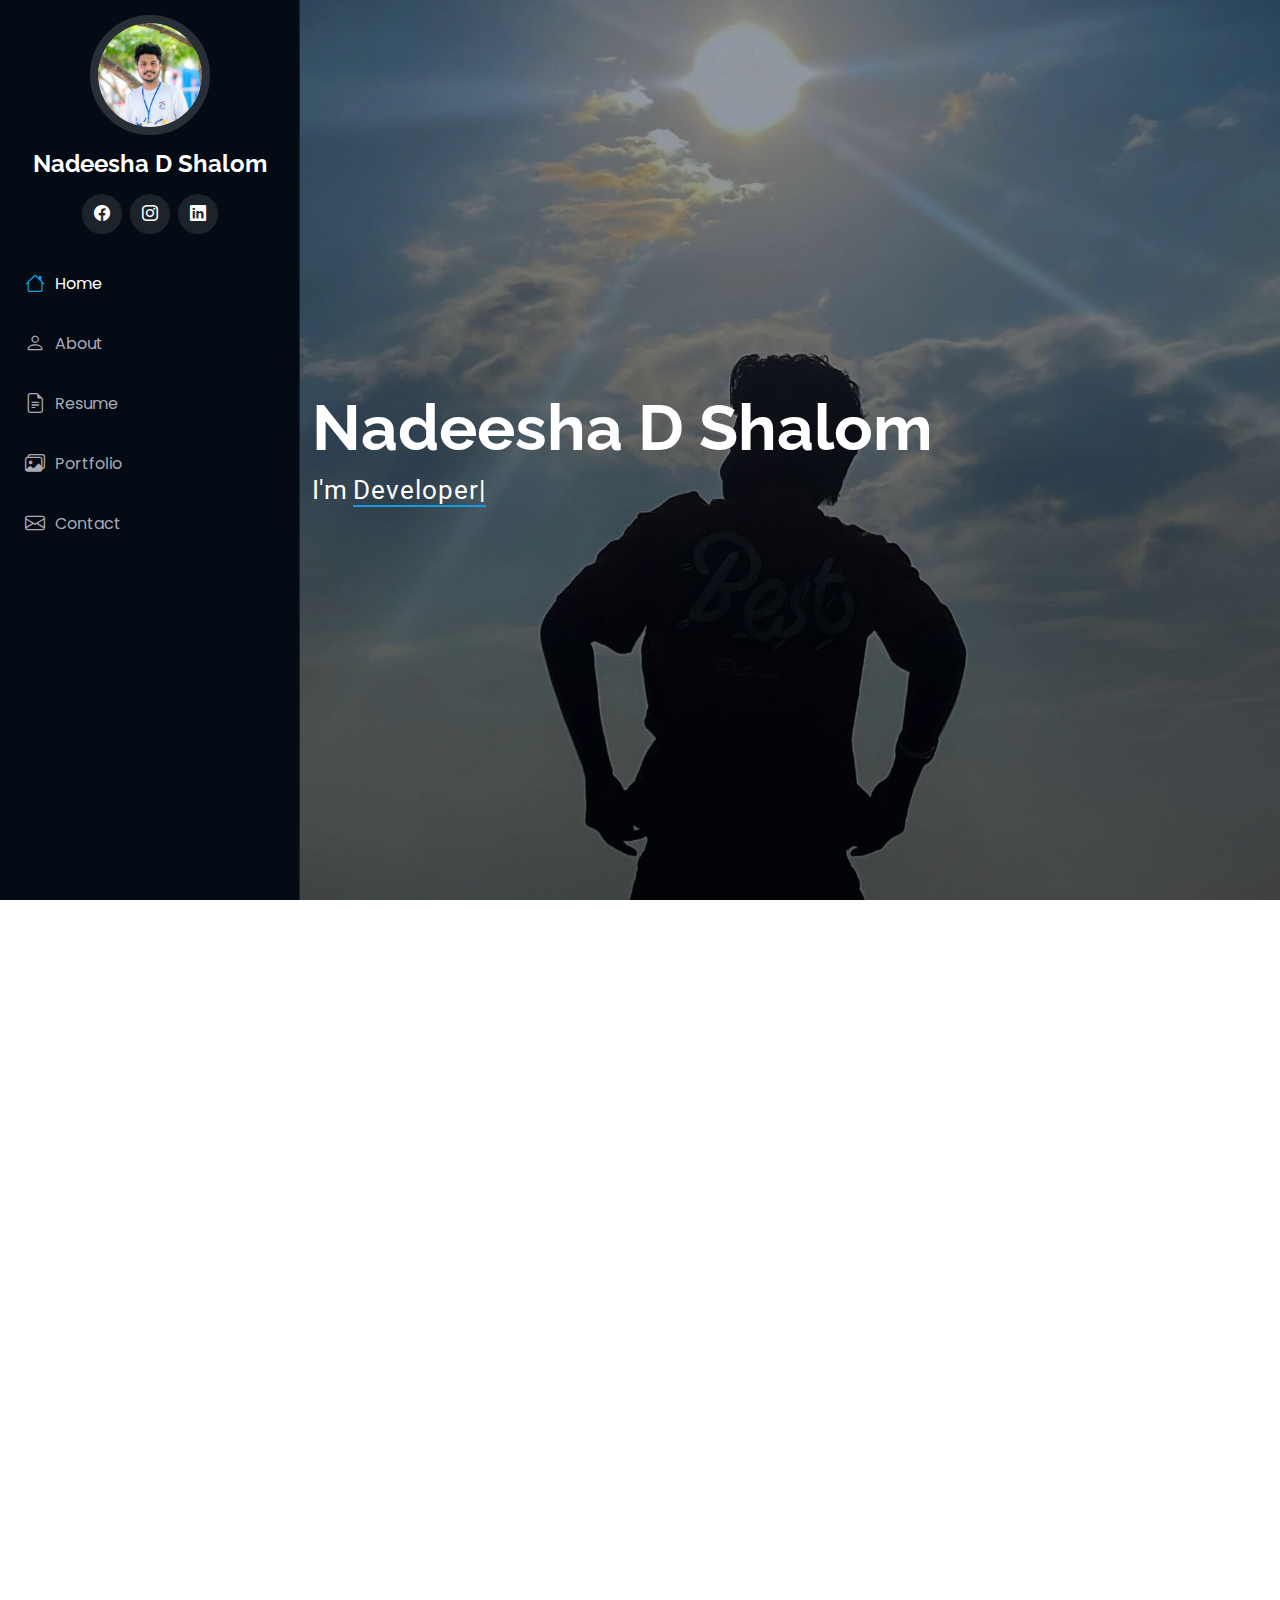
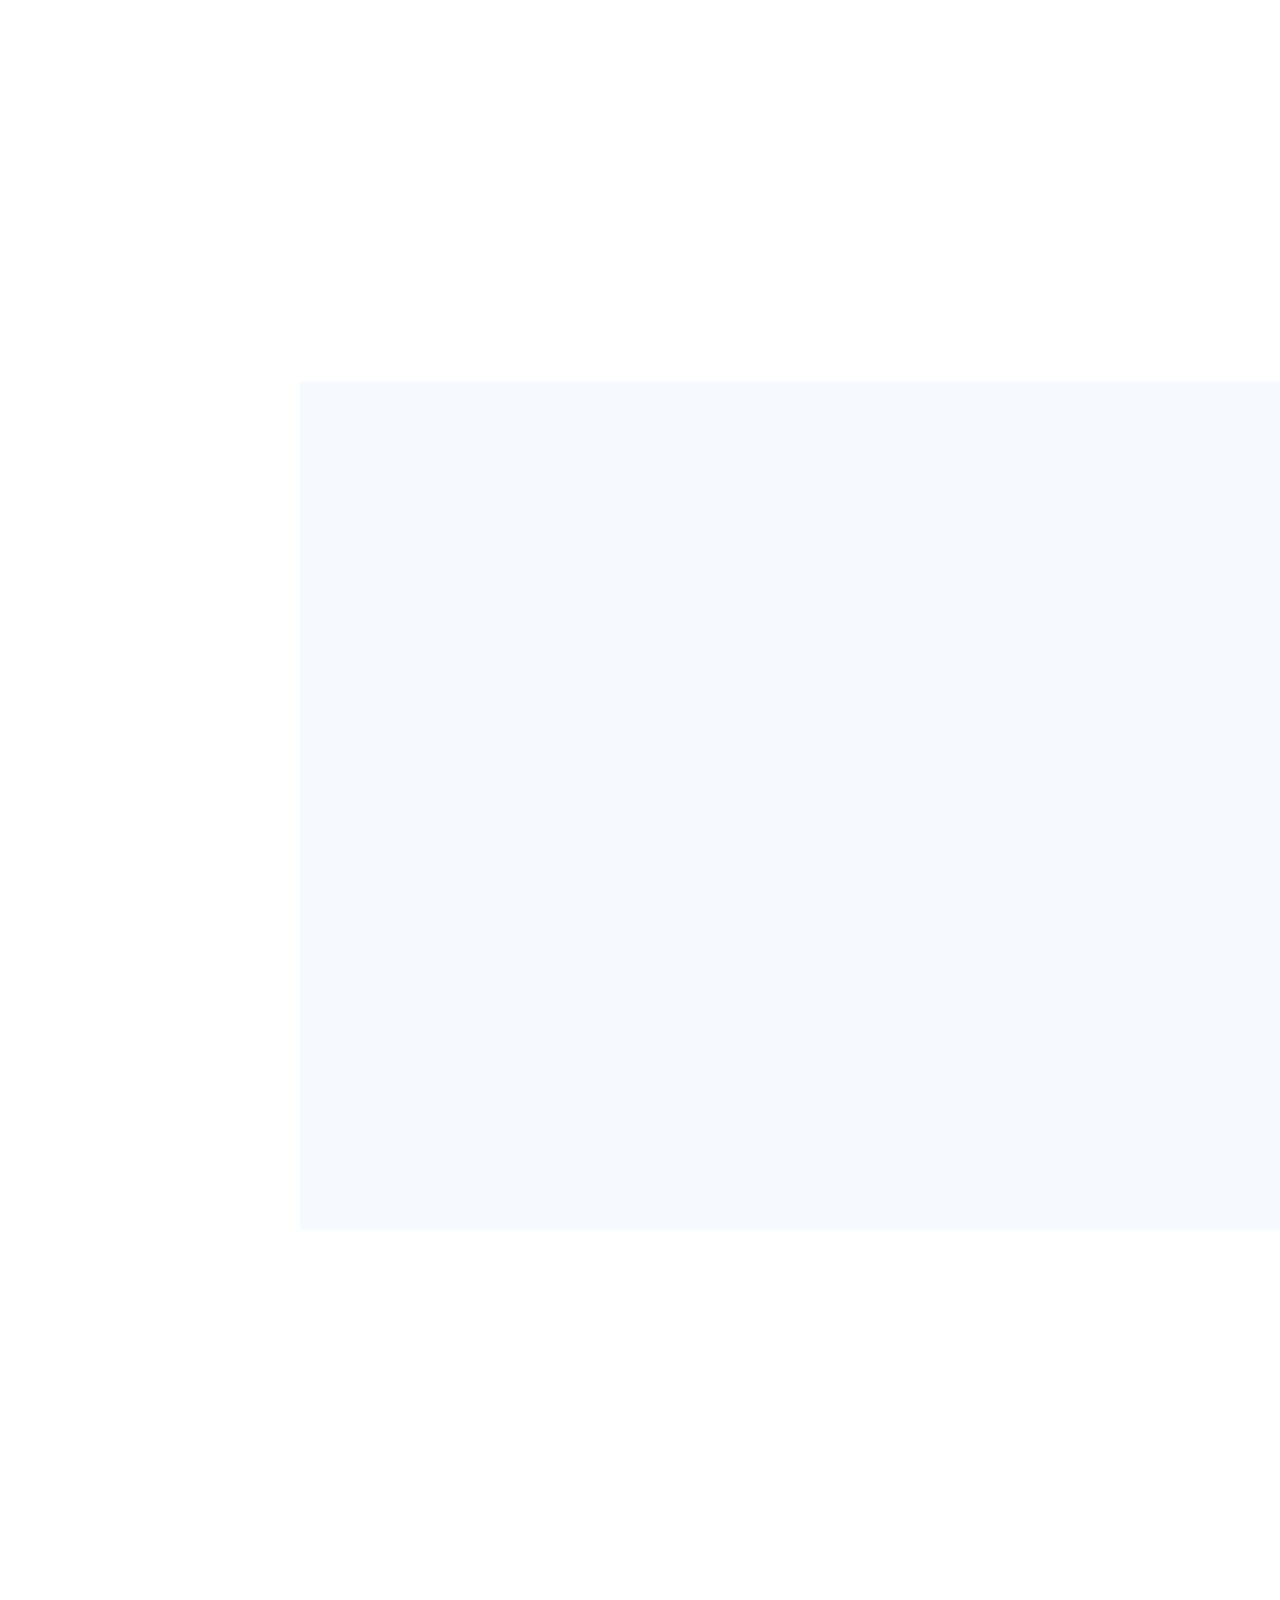
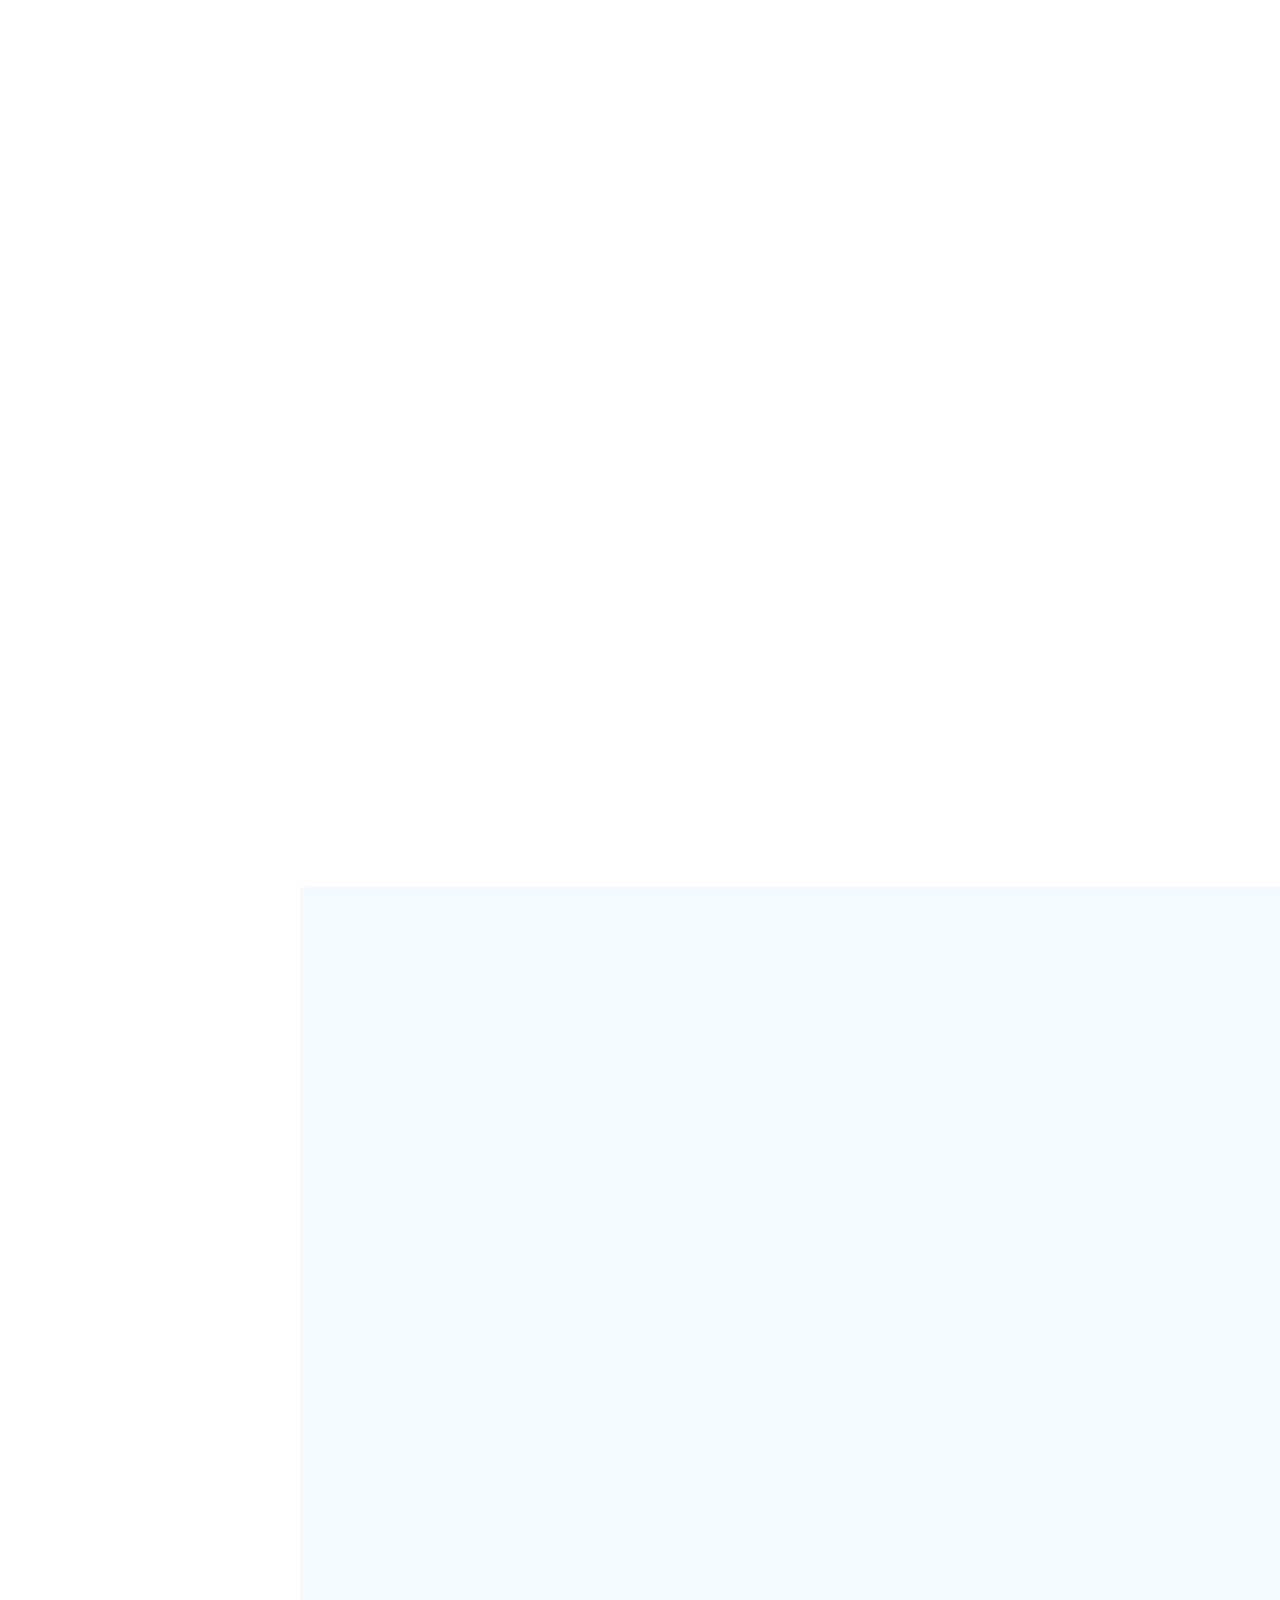
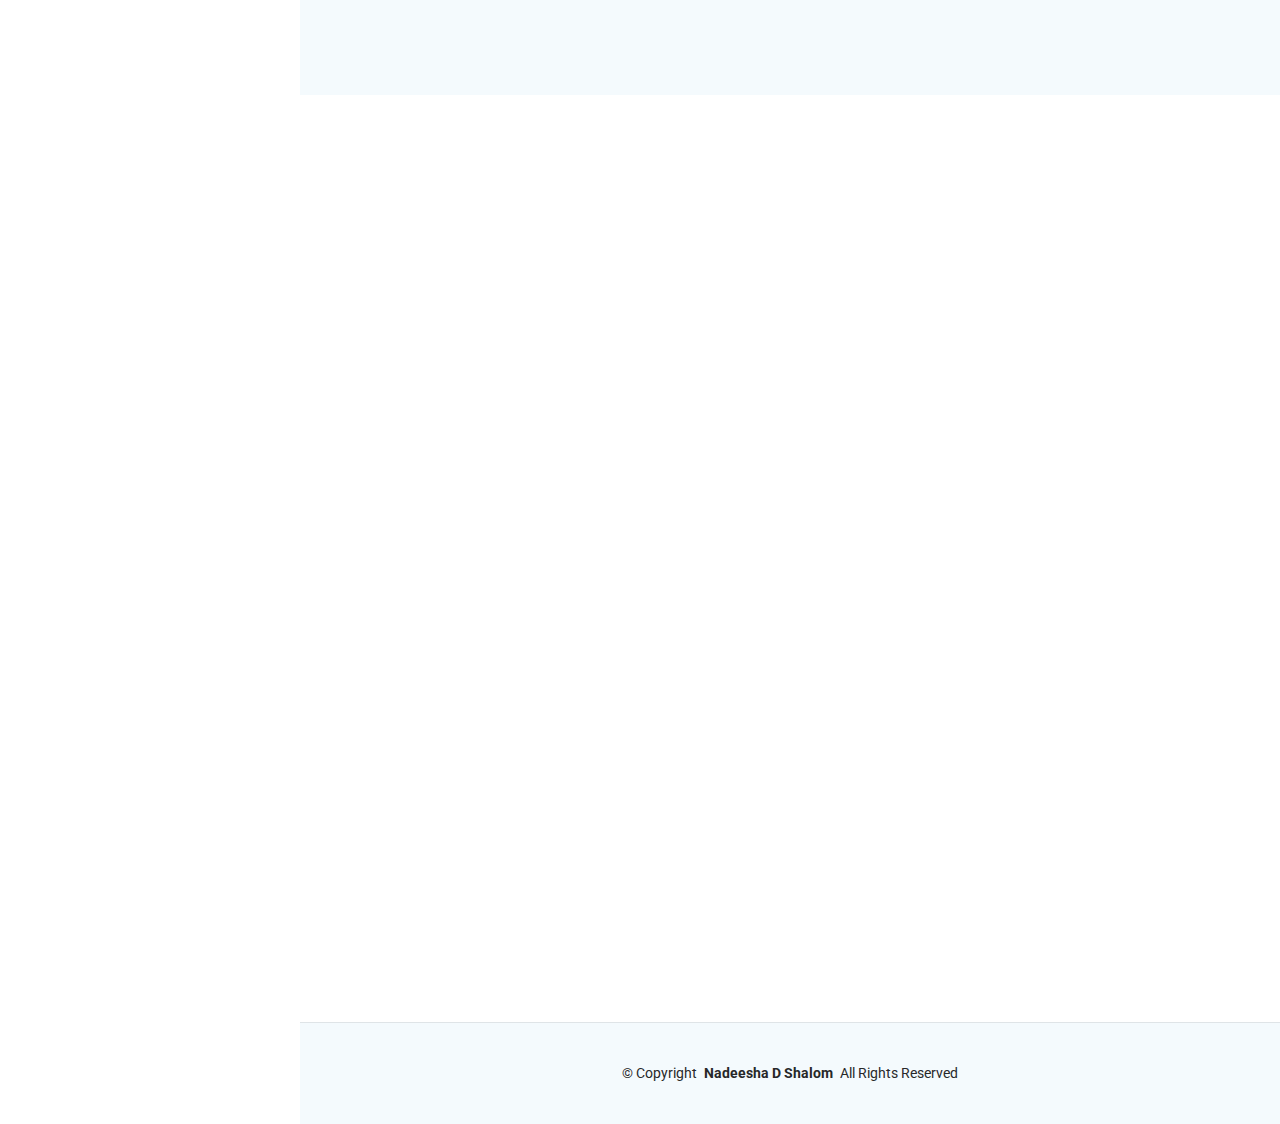
==== index.html @ 7b700e7a "index.html" ====
<!DOCTYPE html>
<html lang="en">

<head>
  <meta charset="utf-8">
  <meta content="width=device-width, initial-scale=1.0" name="viewport">
  <title>Nadeesha D Shalom | Profile</title>
  <meta content="" name="description">
  <meta content="" name="keywords">

  <!-- Favicons -->
  <link href="assets/img/n.png" rel="icon">
  <link href="assets/img/n.png" rel="apple-touch-icon">

  <!-- Fonts -->
  <link href="https://fonts.googleapis.com" rel="preconnect">
  <link href="https://fonts.gstatic.com" rel="preconnect" crossorigin>
  <link href="https://fonts.googleapis.com/css2?family=Roboto:ital,wght@0,100;0,300;0,400;0,500;0,700;0,900;1,100;1,300;1,400;1,500;1,700;1,900&family=Poppins:ital,wght@0,100;0,200;0,300;0,400;0,500;0,600;0,700;0,800;0,900;1,100;1,200;1,300;1,400;1,500;1,600;1,700;1,800;1,900&family=Raleway:ital,wght@0,100;0,200;0,300;0,400;0,500;0,600;0,700;0,800;0,900;1,100;1,200;1,300;1,400;1,500;1,600;1,700;1,800;1,900&display=swap" rel="stylesheet">

  <!-- Vendor CSS Files -->
  <link href="assets/vendor/bootstrap/css/bootstrap.min.css" rel="stylesheet">
  <link href="assets/vendor/bootstrap-icons/bootstrap-icons.css" rel="stylesheet">
  <link href="assets/vendor/aos/aos.css" rel="stylesheet">
  <link href="assets/vendor/glightbox/css/glightbox.min.css" rel="stylesheet">
  <link href="assets/vendor/swiper/swiper-bundle.min.css" rel="stylesheet">

  <!-- Main CSS File -->
  <link href="assets/css/main.css" rel="stylesheet">
</head>

<body class="index-page">

  <header id="header" class="header dark-background d-flex flex-column">
    <i class="header-toggle d-xl-none bi bi-list"></i>

    <div class="profile-img">
      <img src="assets/img/my-profile-img.jpeg" alt="" class="img-fluid rounded-circle">
    </div>

    <a href="index.html" class="logo d-flex align-items-center justify-content-center">
      <h1 class="sitename">Nadeesha D Shalom</h1>
    </a>

    <div class="social-links text-center">
      <a href="https://www.facebook.com/profile.php?id=100009164177872" class="facebook"><i class="bi bi-facebook"></i></a>
      <a href="https://www.instagram.com/nadeesha_d_shalom?igsh=N2dkOXVudXdxNTlj&utm_source=qr" class="instagram"><i class="bi bi-instagram"></i></a>
      <a href="https://www.linkedin.com/in/nadeesha-shalom-a5a2a4251/" class="linkedin"><i class="bi bi-linkedin"></i></a>
    </div>

    <nav id="navmenu" class="navmenu">
      <ul>
        <li><a href="#hero" class="active"><i class="bi bi-house navicon"></i>Home</a></li>
        <li><a href="#about"><i class="bi bi-person navicon"></i> About</a></li>
        <li><a href="#resume"><i class="bi bi-file-earmark-text navicon"></i> Resume</a></li>
        <li><a href="#portfolio"><i class="bi bi-images navicon"></i> Portfolio</a></li>
        <li><a href="#contact"><i class="bi bi-envelope navicon"></i> Contact</a></li>
      </ul>
    </nav>

  </header>

  <main class="main">

    <!-- Hero Section -->
    <section id="hero" class="hero section dark-background">
      <img src="assets/img/1111.jpeg" alt="" data-aos="fade-in" class="">
      <div class="container" data-aos="fade-up" data-aos-delay="100">
        <h2>Nadeesha D Shalom</h2>
        <p>I'm <span class="typed" data-typed-items="Developer, Freelancer, Photographer">Developer</span><span class="typed-cursor typed-cursor--blink" aria-hidden="true"></span><span class="typed-cursor typed-cursor--blink" aria-hidden="true"></span></p>
      </div>

    </section><!-- /Hero Section -->

    <!-- About Section -->
    <section id="about" class="about section">

      <!-- Section Title -->
      <div class="container section-title" data-aos="fade-up">
        <h2>About</h2>
        <p>Passionate about developing innovative software solutions and creating seamless user experiences. Focused on problem-solving, optimizing systems, and continuously learning to improve efficiency and functionality. Always eager to take on new challenges and explore cutting-edge technologies.</p>
      </div><!-- End Section Title -->

      <div class="container" data-aos="fade-up" data-aos-delay="100">

        <div class="row gy-4 justify-content-center">
          <div class="col-lg-4">
            <img src="assets/img/my-profile-img.jpeg" class="img-fluid" alt="">
          </div>
          <div class="col-lg-8 content">
            <h2>Undergraduate Student</h2>
            <p class="fst-italic py-3">
              A motivated undergraduate student with a keen interest in technology, problem-solving, and continuous learning. Passionate about exploring innovative solutions and enhancing skills through hands-on projects and research.
            </p>
            <div class="row">
              <div class="col-lg-6">
                <ul>
                  
                  <li><i class="bi bi-chevron-right"></i> <strong>Email:</strong> <span>nadeeshashalom1@gmail.com</span></li>
                  <li><i class="bi bi-chevron-right"></i> <strong>Phone:</strong> <span>+94 707 32 8800</span></li>
                  <li><i class="bi bi-chevron-right"></i> <strong>City:</strong> <span>Tissamaharama, LK</span></li>
                </ul>
              </div>
              <div class="col-lg-6">
                <ul>
                  <li><i class="bi bi-chevron-right"></i> <strong>Age:</strong> <span>23</span></li>
                  <li><i class="bi bi-chevron-right"></i> <strong>Degree:</strong> <span>Undergraduate</span></li>
                  <li><i class="bi bi-chevron-right"></i> <strong>Freelance:</strong> <span>Available</span></li>
                </ul>
              </div>
            </div>
            <p class="py-3">
              A dedicated undergraduate student with a strong passion for learning, problem-solving, and innovation. Always eager to explore new ideas, collaborate on projects, and enhance skills through hands-on experience. Motivated by challenges and committed to continuous growth in the ever-evolving tech landscape.
            </p>
          </div>
        </div>

      </div>

    </section><!-- /About Section -->

    <!-- Stats Section -->
    <section id="stats" class="stats section">

      <div class="container" data-aos="fade-up" data-aos-delay="100">

        <div class="row gy-4">

          <div class="col-lg-3 col-md-6">
            <div class="stats-item">
              <i class="bi bi-book"></i>
              <span data-purecounter-start="0" data-purecounter-end="28" data-purecounter-duration="2" class="purecounter"></span>
              <p><strong>Subjects</strong> <span>Number of Subjects Studied</span></p>
            </div>
          </div><!-- End Stats Item -->

          <div class="col-lg-3 col-md-6">
            <div class="stats-item">
              <i class="bi bi-journal-richtext"></i>
              <span data-purecounter-start="0" data-purecounter-end="4" data-purecounter-duration="4" class="purecounter"></span>
              <p><strong>Projects</strong> <span>University Projects</span></p>
            </div>
          </div><!-- End Stats Item -->

          <div class="col-lg-3 col-md-6">
            <div class="stats-item">
              <i class="bi bi-laptop"></i>
              <span data-purecounter-start="0" data-purecounter-end="2" data-purecounter-duration="2" class="purecounter"></span>
              <p><strong>Years Of Coding</strong> <span>Cording years</span></p>
            </div>
          </div><!-- End Stats Item -->

          <div class="col-lg-3 col-md-6">
            <div class="stats-item">
              <i class="bi bi-people"></i>
              <span data-purecounter-start="0" data-purecounter-end="24" data-purecounter-duration="1" class="purecounter"></span>
              <p><strong>Hard Workers</strong> <span>Worked with Team members</span></p>
            </div>
          </div><!-- End Stats Item -->

        </div>

      </div>

    </section><!-- /Stats Section -->

    <!-- Skills Section -->
    <section id="skills" class="skills section light-background">

      <div class="container section-title" data-aos="fade-up">
        <h2>Skills</h2>
        <p>A motivated and passionate learner with a strong foundation in software development, problem-solving, and system architecture. Proficient in multiple programming languages, frameworks, and tools, with hands-on experience in backend and frontend development, database management, and API design. Continuously exploring new technologies to enhance efficiency and security in modern applications.</p>
    </div><!-- End Section Title -->
    
    <div class="container" data-aos="fade-up" data-aos-delay="100">
        <div class="row skills-content skills-animation">
            
            <div class="col-lg-6">
                <h4>Programming Languages</h4>
                <div class="progress">
                    <span class="skill"><span>Java</span> <i class="val">95%</i></span>
                    <div class="progress-bar-wrap">
                        <div class="progress-bar" role="progressbar" aria-valuenow="95" aria-valuemin="0" aria-valuemax="100"></div>
                    </div>
                </div><!-- End Skills Item -->
    
                <div class="progress">
                    <span class="skill"><span>Python</span> <i class="val">85%</i></span>
                    <div class="progress-bar-wrap">
                        <div class="progress-bar" role="progressbar" aria-valuenow="85" aria-valuemin="0" aria-valuemax="100"></div>
                    </div>
                </div><!-- End Skills Item -->
    
                <div class="progress">
                    <span class="skill"><span>C / C++</span> <i class="val">80%</i></span>
                    <div class="progress-bar-wrap">
                        <div class="progress-bar" role="progressbar" aria-valuenow="80" aria-valuemin="0" aria-valuemax="100"></div>
                    </div>
                </div><!-- End Skills Item -->
    
                <div class="progress">
                    <span class="skill"><span>SQL</span> <i class="val">90%</i></span>
                    <div class="progress-bar-wrap">
                        <div class="progress-bar" role="progressbar" aria-valuenow="90" aria-valuemin="0" aria-valuemax="100"></div>
                    </div>
                </div><!-- End Skills Item -->

                <h4>Security & API Development</h4>
                <div class="progress">
                    <span class="skill"><span>Microservices Architecture</span> <i class="val">80%</i></span>
                    <div class="progress-bar-wrap">
                        <div class="progress-bar" role="progressbar" aria-valuenow="80" aria-valuemin="0" aria-valuemax="100"></div>
                    </div>
                </div><!-- End Skills Item -->
    
                <div class="progress">
                    <span class="skill"><span>RESTful Services</span> <i class="val">85%</i></span>
                    <div class="progress-bar-wrap">
                        <div class="progress-bar" role="progressbar" aria-valuenow="85" aria-valuemin="0" aria-valuemax="100"></div>
                    </div>
                </div><!-- End Skills Item -->
    
                <div class="progress">
                    <span class="skill"><span>Security (OAuth2, JWT, Keycloak)</span> <i class="val">80%</i></span>
                    <div class="progress-bar-wrap">
                        <div class="progress-bar" role="progressbar" aria-valuenow="80" aria-valuemin="0" aria-valuemax="100"></div>
                    </div>
                </div><!-- End Skills Item -->

    
                
    
            </div>
    
            <div class="col-lg-6">
                <h4>Databases & Cloud</h4>
                <div class="progress">
                    <span class="skill"><span>MySQL</span> <i class="val">90%</i></span>
                    <div class="progress-bar-wrap">
                        <div class="progress-bar" role="progressbar" aria-valuenow="90" aria-valuemin="0" aria-valuemax="100"></div>
                    </div>
                </div><!-- End Skills Item -->
    
                <div class="progress">
                    <span class="skill"><span>PostgreSQL</span> <i class="val">85%</i></span>
                    <div class="progress-bar-wrap">
                        <div class="progress-bar" role="progressbar" aria-valuenow="85" aria-valuemin="0" aria-valuemax="100"></div>
                    </div>
                </div><!-- End Skills Item -->
    
                <div class="progress">
                    <span class="skill"><span>MongoDB</span> <i class="val">80%</i></span>
                    <div class="progress-bar-wrap">
                        <div class="progress-bar" role="progressbar" aria-valuenow="80" aria-valuemin="0" aria-valuemax="100"></div>
                    </div>
                </div><!-- End Skills Item -->
    
                <div class="progress">
                    <span class="skill"><span>AWS / Firebase</span> <i class="val">75%</i></span>
                    <div class="progress-bar-wrap">
                        <div class="progress-bar" role="progressbar" aria-valuenow="75" aria-valuemin="0" aria-valuemax="100"></div>
                    </div>
                </div><!-- End Skills Item -->
                <h4>Frameworks & Tools</h4>
                <div class="progress">
                    <span class="skill"><span>Spring Boot</span> <i class="val">85%</i></span>
                    <div class="progress-bar-wrap">
                        <div class="progress-bar" role="progressbar" aria-valuenow="85" aria-valuemin="0" aria-valuemax="100"></div>
                    </div>
                </div><!-- End Skills Item -->
    
                <div class="progress">
                    <span class="skill"><span>Flutter</span> <i class="val">80%</i></span>
                    <div class="progress-bar-wrap">
                        <div class="progress-bar" role="progressbar" aria-valuenow="80" aria-valuemin="0" aria-valuemax="100"></div>
                    </div>
                </div><!-- End Skills Item -->
    
                
    
            </div>
        </div>
    </div><!-- End Skills Section -->
    

          </div>

        </div>

      </div>

    </section><!-- /Skills Section -->

    <!-- Resume Section -->
    <section id="resume" class="resume section">

      <!-- Section Title -->
      <div class="container section-title" data-aos="fade-up">
        <h2>Resume</h2>
        <p>I am a highly motivated and dedicated individual with a strong foundation in software development. I have the ability to adapt to dynamic environments, meet deadlines, and solve complex problems efficiently. I am eager to take on challenges in a progressive organization where I can apply my skills to contribute to its success while continuously growing and improving as a professional. </p>
      </div><!-- End Section Title -->

      <div class="container">

        <div class="row">

          <div class="col-lg-6" data-aos="fade-up" data-aos-delay="100">
            <h3 class="resume-title">Sumary</h3>

            <div class="resume-item pb-0">
              <h4>Nadeesha <b>Shalom</b></h4>
              <p><em>Passionate Software Engineering student with a strong foundation in software development, problem-solving, and system design. Experienced in building mobile and web applications, with a keen interest in emerging technologies and innovation. Actively engaged in university projects, demonstrating teamwork, leadership, and analytical skills. Eager to learn, adapt, and contribute to impactful software solutions.</em></p>
              <ul>
                <li>884/1B,Debarawewa,Tissamaharama,LK</li>
                <li>(+94) 707 32 8800</li>
                <li>nadeeshashalom1@gmail.com</li>
              </ul>
            </div><!-- Edn Resume Item -->

            <h3 class="resume-title">Education</h3>
            <div class="resume-item">
              <h4>BSc(Hons) Information Technology Specializing in Software Engineering</h4>
              <h5>2024 - Present</h5>
              <p><em>Sri Lanka Institute of Information Technology,   Malabe,LK</em></p>
              <p>Pursuing a Bachelor's degree in Information Technology with a specialization in Software Engineering. Gaining in-depth knowledge of software development, system design, and emerging technologies. Actively involved in projects that enhance problem-solving, teamwork, and analytical skills, preparing for a future in innovative software solutions.</p>
            </div><!-- SLIIT detail -->

            <div class="resume-item">
              <h4>Higher Diploma in Software Engineering</h4>
              <h5>2019 - 2021</h5>
              <p><em>Pioneer Institute of Business And Technology, Colombo, LK</em></p>
              <p>Completed Higher Diploma in Computing &  Software Development in PIBT Sri Lanka.</p>
            </div><!-- Edn Resume Item -->

          </div>
          
          <div class="col-lg-6" data-aos="fade-up" data-aos-delay="200">

            <!--
            <h3 class="resume-title">Professional Experience</h3>
            <div class="resume-item">
              <h4>post</h4>
              <h5>duration</h5>
              <p><em>location </em></p>
              <ul>
                <li>1111</li>
                <li>111</li>
                <li>11</li>
                <li>11/li>
              </ul>
            </div>  ! -- Edn Resume Item -->

            
            <div class="resume-item">
              <h3 class="resume-title">Licenses & certifications</h3>
              <h4>EnglishScore</h4>
              <h5> Jan 2019 - April 2019</h5>
              <p><em>British Council Teaching Centre Matara</em></p>
              <p>I studied at the British Council and obtained and developed listening, reading, participation, speaking, and writing skills.</p>
            </div>

            <div class="resume-item">
              <h4>The Complete Python Bootcamp From Zero to Hero in Python</h4>
              <h5>2024 - 2025</h5>
              <ul>
                <li>Successfully completed an in-depth Python programming course covering fundamental to advanced concepts.
                </li>
                <li>Gained hands-on experience in Python programming, data structures, object-oriented programming, and real-world applications.</li>
              </ul>
            </div><!-- Edn Resume Item -->
          </div>

        </div>

      </div>

    </section><!-- /Resume Section -->


    <!-- Portfolio Section -->
    <section id="portfolio" class="portfolio section light-background">

      <!-- Section Title -->
      <div class="container section-title" data-aos="fade-up">
        <h2>Portfolio</h2>
        <p>A collection of projects showcasing my skills in software development, mobile and web applications, and innovative solutions. Each project highlights my problem-solving abilities, creativity, and technical expertise.
        </p>
      </div><!-- End Section Title -->

      <div class="container">

        <div class="isotope-layout" data-default-filter="*" data-layout="masonry" data-sort="original-order">

          <ul class="portfolio-filters isotope-filters" data-aos="fade-up" data-aos-delay="100">
            <li data-filter="*" class="filter-active">All</li>
          </ul>
          <div class="row gy-4 isotope-container" data-aos="fade-up" data-aos-delay="200">

            <div class="col-lg-4 col-md-6 portfolio-item isotope-item filter-books">
              <div class="portfolio-content h-100">
                <img src="assets/img/portfolio/1.jpg" class="img-fluid" alt="">
                <div class="portfolio-info">
                  <h4>IoT Project</h4>
                  <p>Mobile Application for Watering System Project</p>
                  <a href="assets/img/portfolio/1.jpg" title="IoT Project" data-gallery="portfolio-gallery-book" class="glightbox preview-link"><i class="bi bi-zoom-in"></i></a>
                  <a href="portfolio-details.html" title="More Details" class="details-link"><i class="bi bi-link-45deg"></i></a>
                </div>
              </div>
            </div>

            <div class="col-lg-4 col-md-6 portfolio-item isotope-item filter-books">
              <div class="portfolio-content h-100">
                <img src="assets/img/portfolio/2.jpg" class="img-fluid" alt="">
                <div class="portfolio-info">
                  <h4>IoT Project</h4>
                  <p>Simple Mobile application with IoT</p>
                  <a href="assets/img/portfolio/2.jpg" title="IoT Project" data-gallery="portfolio-gallery-book" class="glightbox preview-link"><i class="bi bi-zoom-in"></i></a>
                  <a href="portfolio-details2.html" title="More Details" class="details-link"><i class="bi bi-link-45deg"></i></a>
                </div>
              </div>
            </div>

            <div class="col-lg-4 col-md-6 portfolio-item isotope-item filter-books">
              <div class="portfolio-content h-100">
                <img src="assets/img/portfolio/3.jpg" class="img-fluid" alt="">
                <div class="portfolio-info">
                  <h4>IoT Project</h4>
                  <p>Watering System Project</p>
                  <a href="assets/img/portfolio/3.jpg" title="IoT Project" data-gallery="portfolio-gallery-book" class="glightbox preview-link"><i class="bi bi-zoom-in"></i></a>
                  <a href="portfolio-details.html" title="More Details" class="details-link"><i class="bi bi-link-45deg"></i></a>
                </div>
              </div>
            </div>

            <div class="col-lg-4 col-md-6 portfolio-item isotope-item filter-books">
              <div class="portfolio-content h-100">
                <img src="assets/img/portfolio/4.jpg" class="img-fluid" alt="">
                <div class="portfolio-info">
                  <h4>Auto Rover</h4>
                  <p>Auto Rover</p>
                  <a href="assets/img/portfolio/4.jpg" title="Auto Rover" data-gallery="portfolio-gallery-book" class="glightbox preview-link"><i class="bi bi-zoom-in"></i></a>
                  <a href="portfolio-details3.html" title="More Details" class="details-link"><i class="bi bi-link-45deg"></i></a>
                </div>
              </div>
            </div>
          </div>

        </div>

      </div>

    </section>

    <!-- Contact Section -->
    <section id="contact" class="contact section">

      <!-- Section Title -->
      <div class="container section-title" data-aos="fade-up">
        <h2>Contact</h2>
        <p>Feel free to reach out for any inquiries, collaborations, or opportunities. Whether it's a project idea, a professional discussion, or just a friendly chat, I'm always open to connecting. Let’s create something amazing together!</p>
      </div><!-- End Section Title -->

      <div class="container" data-aos="fade-up" data-aos-delay="100">

        <div class="row gy-4">

          <div class="col-lg-5">

            <div class="info-wrap">
              <div class="info-item d-flex" data-aos="fade-up" data-aos-delay="200">
                <i class="bi bi-geo-alt flex-shrink-0"></i>
                <div>
                  <h3>Address</h3>
                  <p>884/1B, Debarawewa, Tissamaharama, LK</p>
                </div>
              </div><!-- End Info Item -->

              <div class="info-item d-flex" data-aos="fade-up" data-aos-delay="300">
                <i class="bi bi-telephone flex-shrink-0"></i>
                <div>
                  <h3>Call Us</h3>
                  <p>+94 707 32 8800</p>
                </div>
              </div><!-- End Info Item -->

              <div class="info-item d-flex" data-aos="fade-up" data-aos-delay="400">
                <i class="bi bi-envelope flex-shrink-0"></i>
                <div>
                  <h3>Email Us</h3>
                  <p>nadeeshashalom1@gmail.com</p>
                </div>
              </div><!-- End Info Item -->

              <iframe src="https://www.google.com/maps/embed?pb=!1m18!1m12!1m3!1d31722.67349073256!2d81.2765271389601!3d6.277748179276395!2m3!1f0!2f0!3f0!3m2!1i1024!2i768!4f13.1!3m3!1m2!1s0x3ae47c3b67fd79d9%3A0xb14ecf53b8a401de!2sDebarawewa!5e0!3m2!1sen!2slk!4v1710956632154!5m2!1sen!2slk"  frameborder="0" style="border:0; width: 100%; height: 270px;" allowfullscreen="" loading="lazy" referrerpolicy="no-referrer-when-downgrade"></iframe>

            </div>
          </div>

          </div><!-- End Contact Form -->

        </div>

      </div>

    </section><!-- /Contact Section -->

  </main>

  <footer id="footer" class="footer position-relative light-background">

    <div class="container">
      <div class="copyright text-center ">
        <p>© <span>Copyright</span> <strong class="px-1 sitename">Nadeesha D Shalom</strong> <span>All Rights Reserved</span></p>
      </div>
    </div>

  </footer>

  <!-- Scroll Top -->
  <a href="#" id="scroll-top" class="scroll-top d-flex align-items-center justify-content-center"><i class="bi bi-arrow-up-short"></i></a>

  <!-- Preloader -->
  <div id="preloader"></div>

  <!-- Vendor JS Files -->
  <script src="assets/vendor/bootstrap/js/bootstrap.bundle.min.js"></script>
  <script src="assets/vendor/php-email-form/validate.js"></script>
  <script src="assets/vendor/aos/aos.js"></script>
  <script src="assets/vendor/typed.js/typed.umd.js"></script>
  <script src="assets/vendor/purecounter/purecounter_vanilla.js"></script>
  <script src="assets/vendor/waypoints/noframework.waypoints.js"></script>
  <script src="assets/vendor/glightbox/js/glightbox.min.js"></script>
  <script src="assets/vendor/imagesloaded/imagesloaded.pkgd.min.js"></script>
  <script src="assets/vendor/isotope-layout/isotope.pkgd.min.js"></script>
  <script src="assets/vendor/swiper/swiper-bundle.min.js"></script>

  <!-- Main JS File -->
  <script src="assets/js/main.js"></script>

</body>

</html>
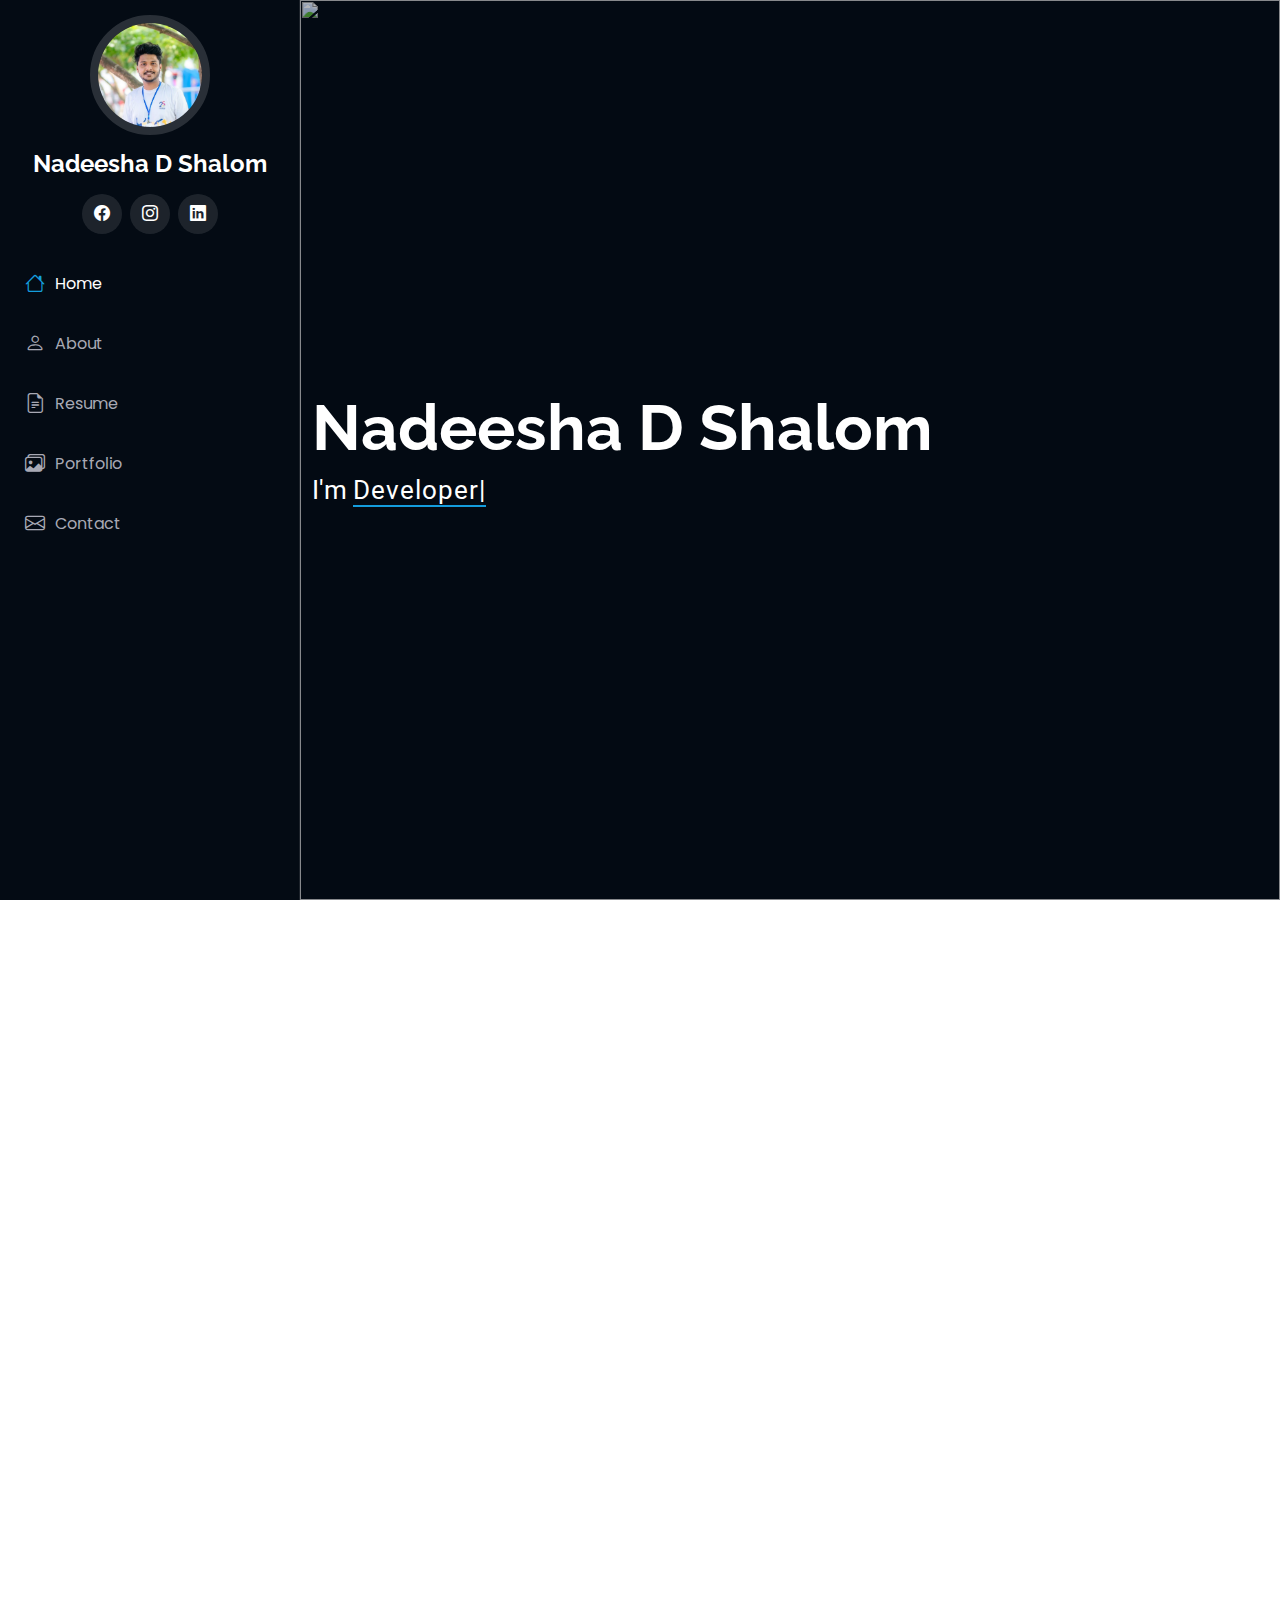
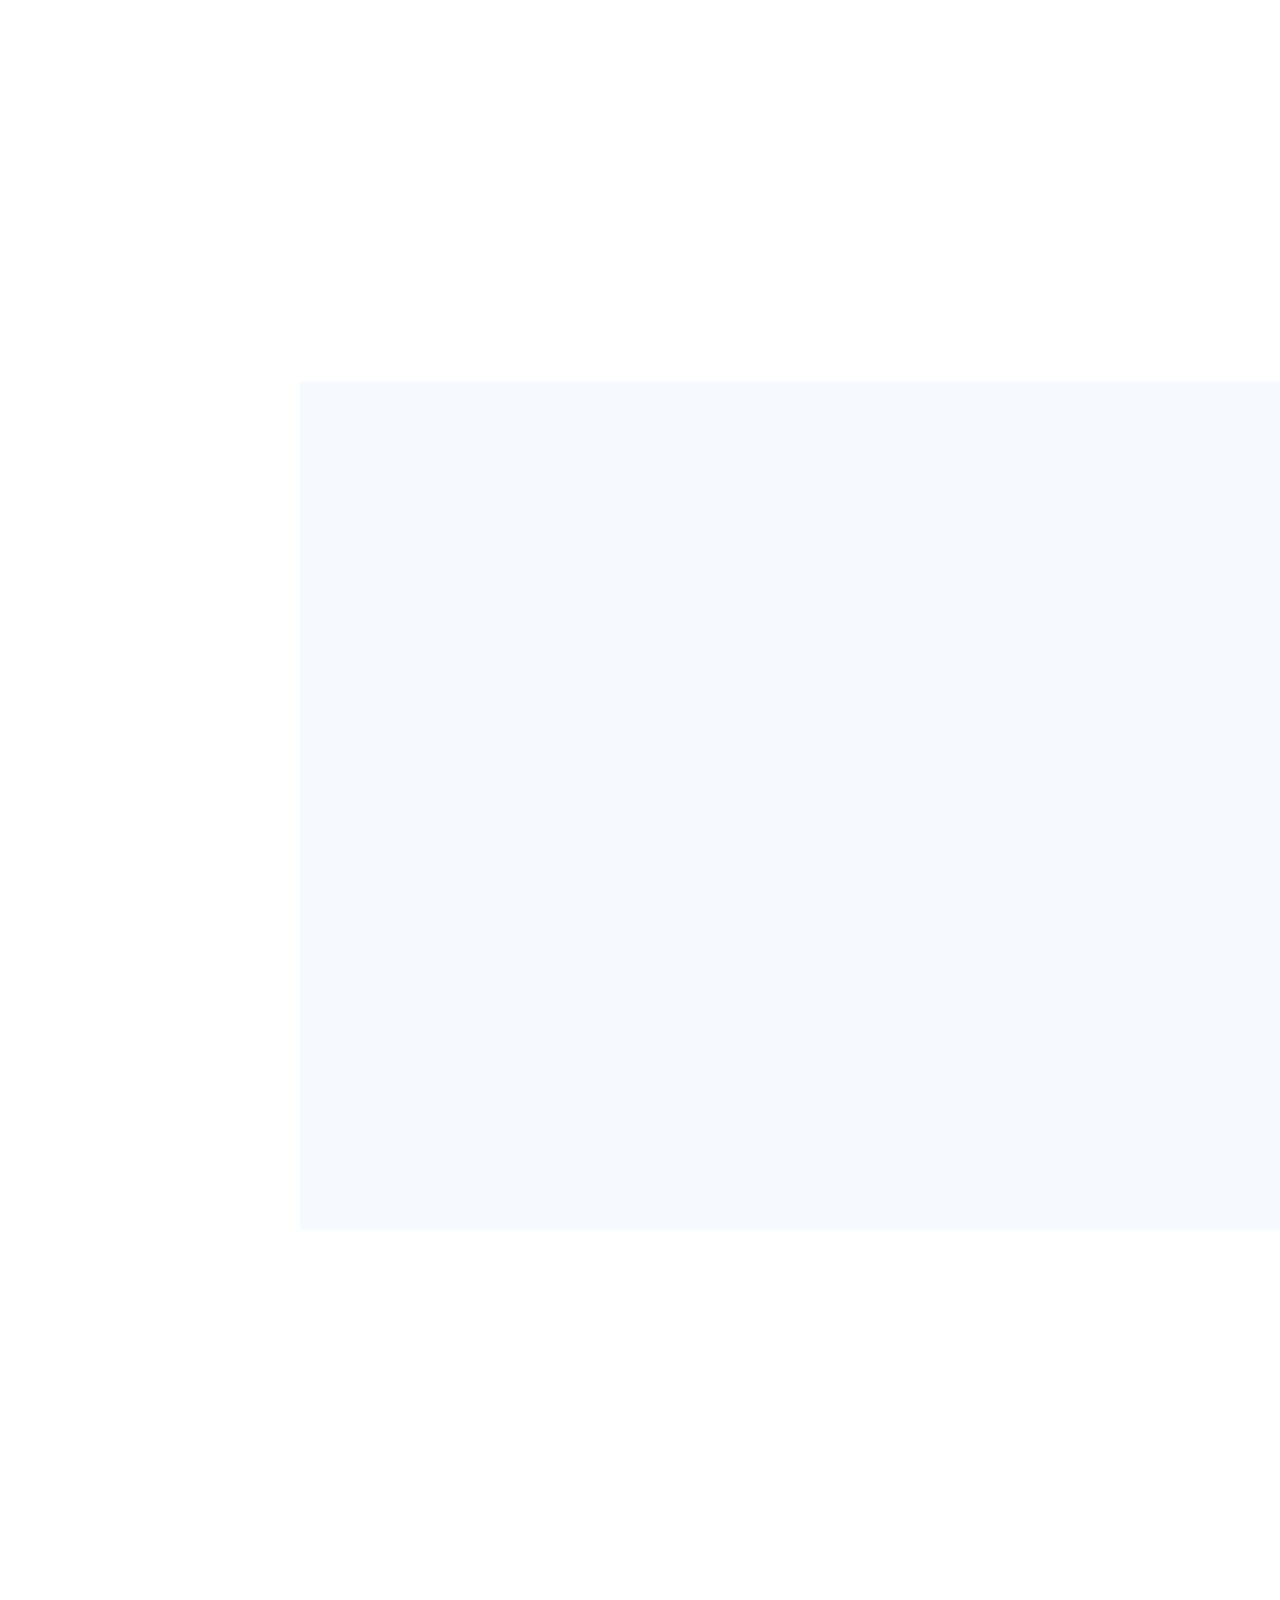
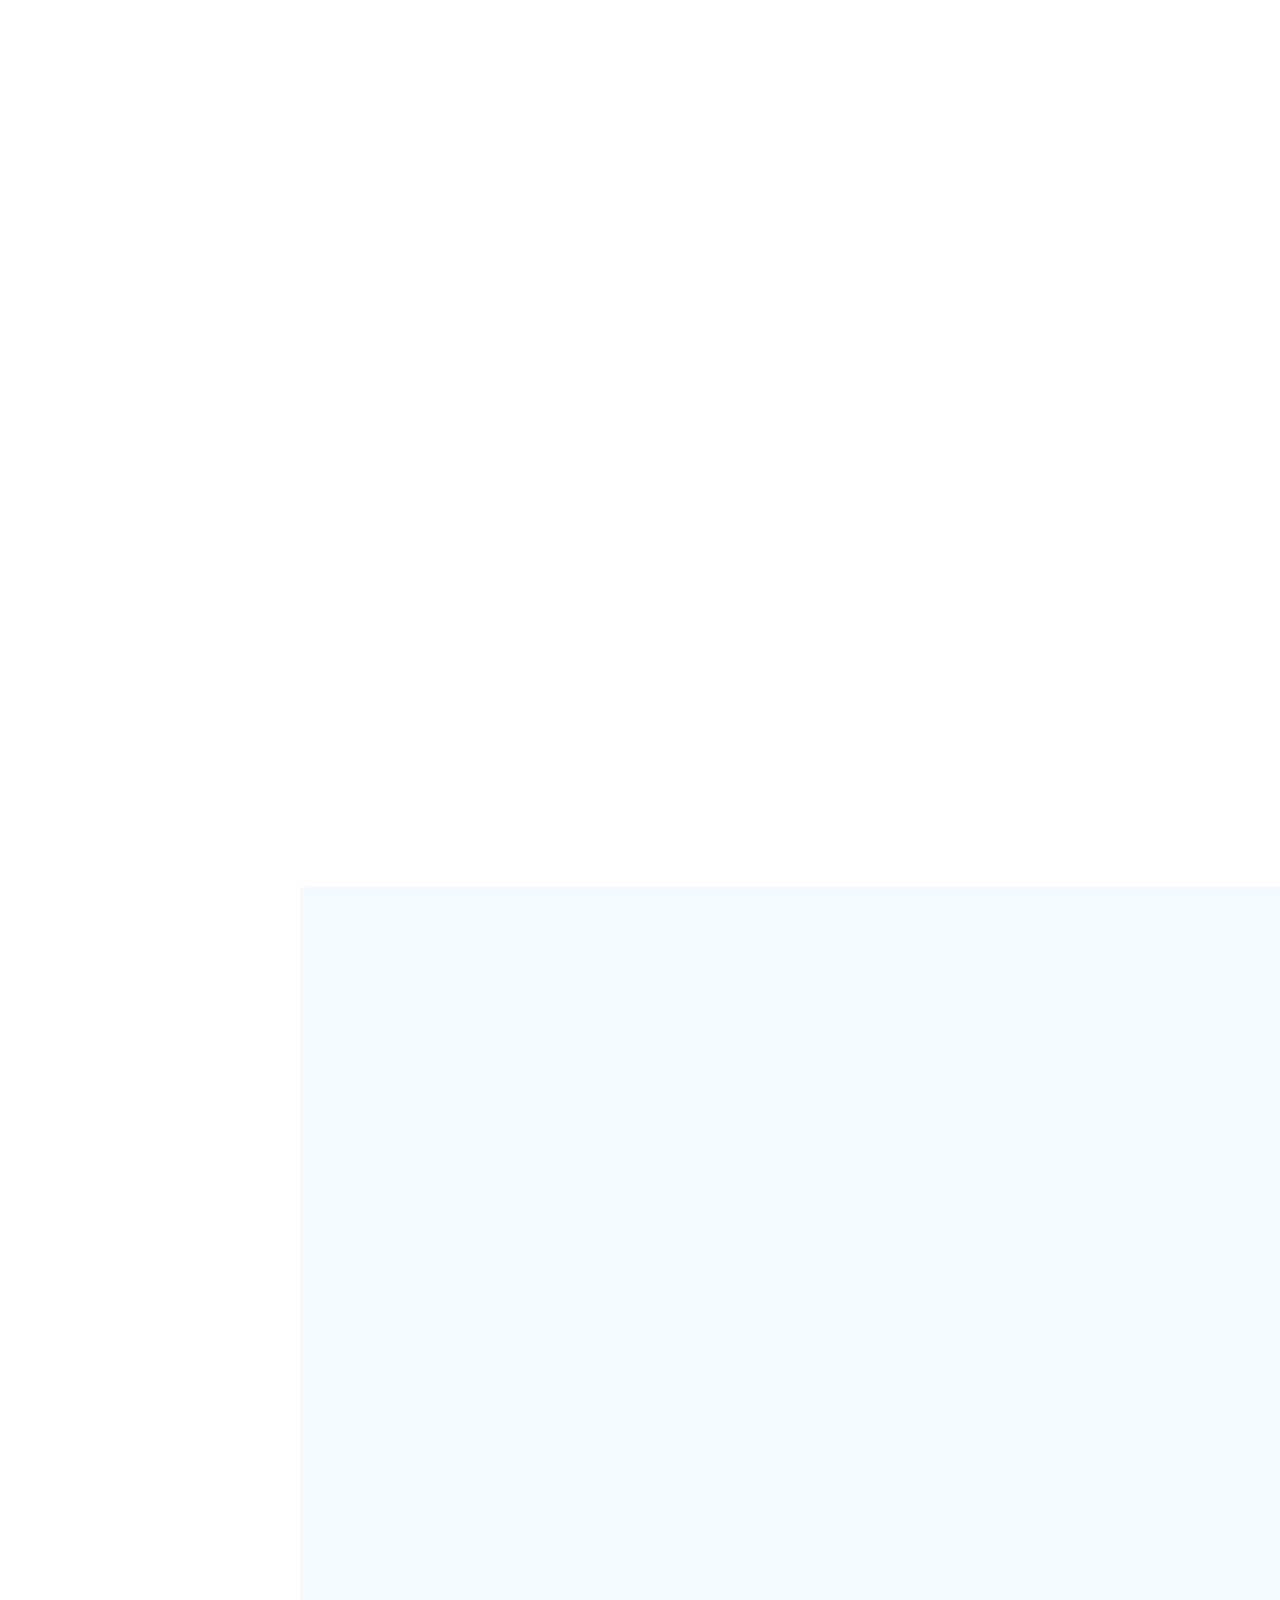
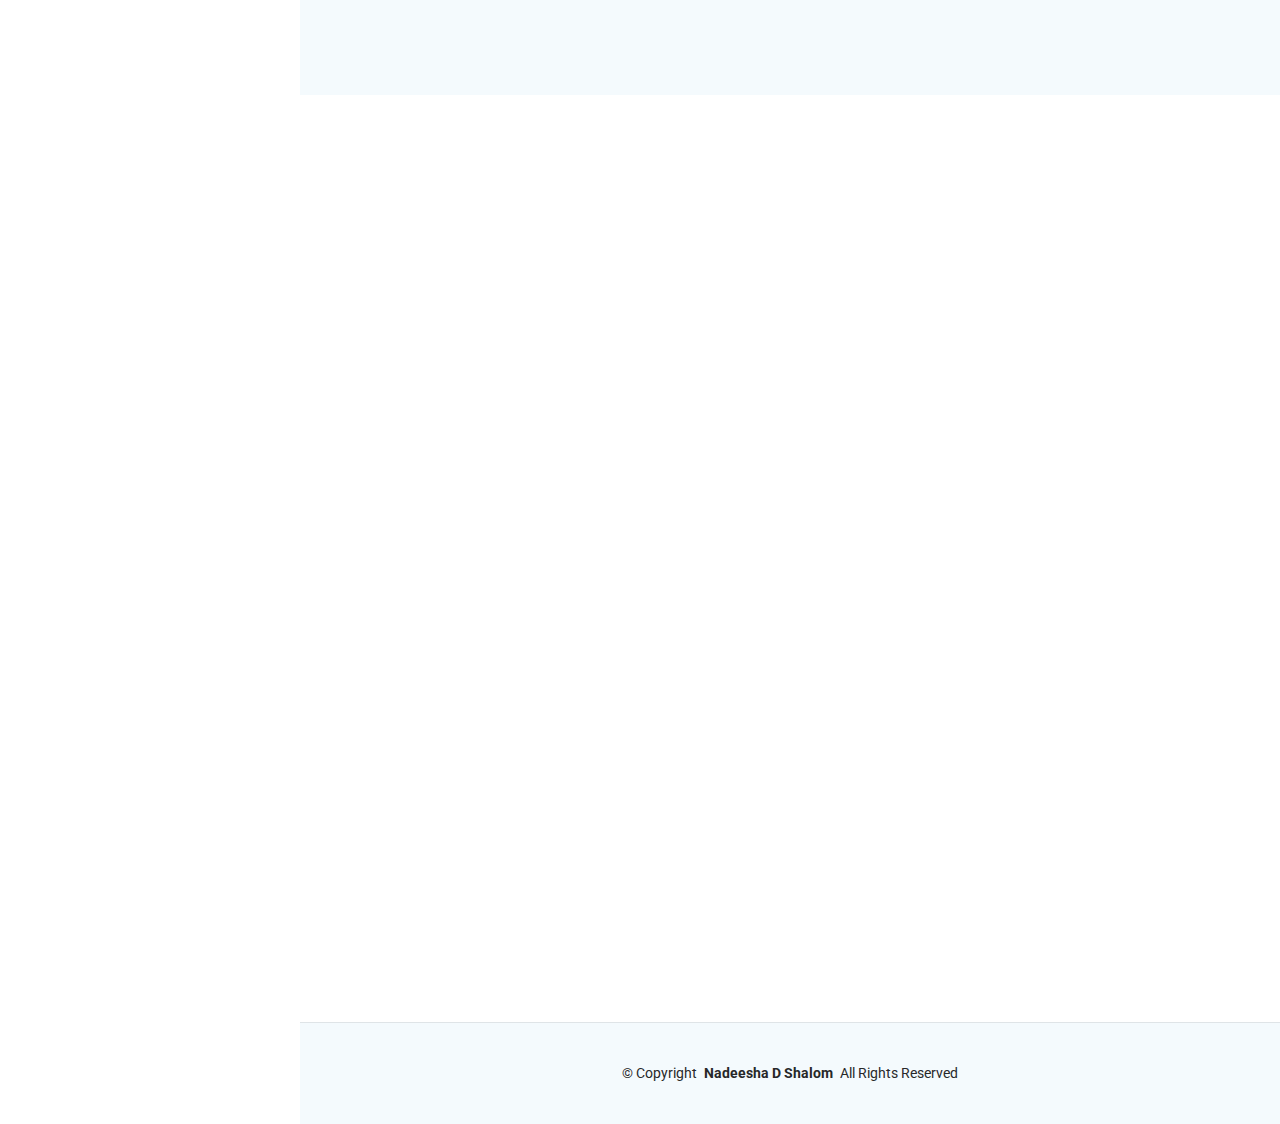
==== commit ab59324d: "index.html" ====
--- a/index.html
+++ b/index.html
@@ -63,7 +63,7 @@
 
     <!-- Hero Section -->
     <section id="hero" class="hero section dark-background">
-      <img src="assets/img/1111.jpeg" alt="" data-aos="fade-in" class="">
+      <img src="assets/img/back.jpg" alt="" data-aos="fade-in" class="">
       <div class="container" data-aos="fade-up" data-aos-delay="100">
         <h2>Nadeesha D Shalom</h2>
         <p>I'm <span class="typed" data-typed-items="Developer, Freelancer, Photographer">Developer</span><span class="typed-cursor typed-cursor--blink" aria-hidden="true"></span><span class="typed-cursor typed-cursor--blink" aria-hidden="true"></span></p>
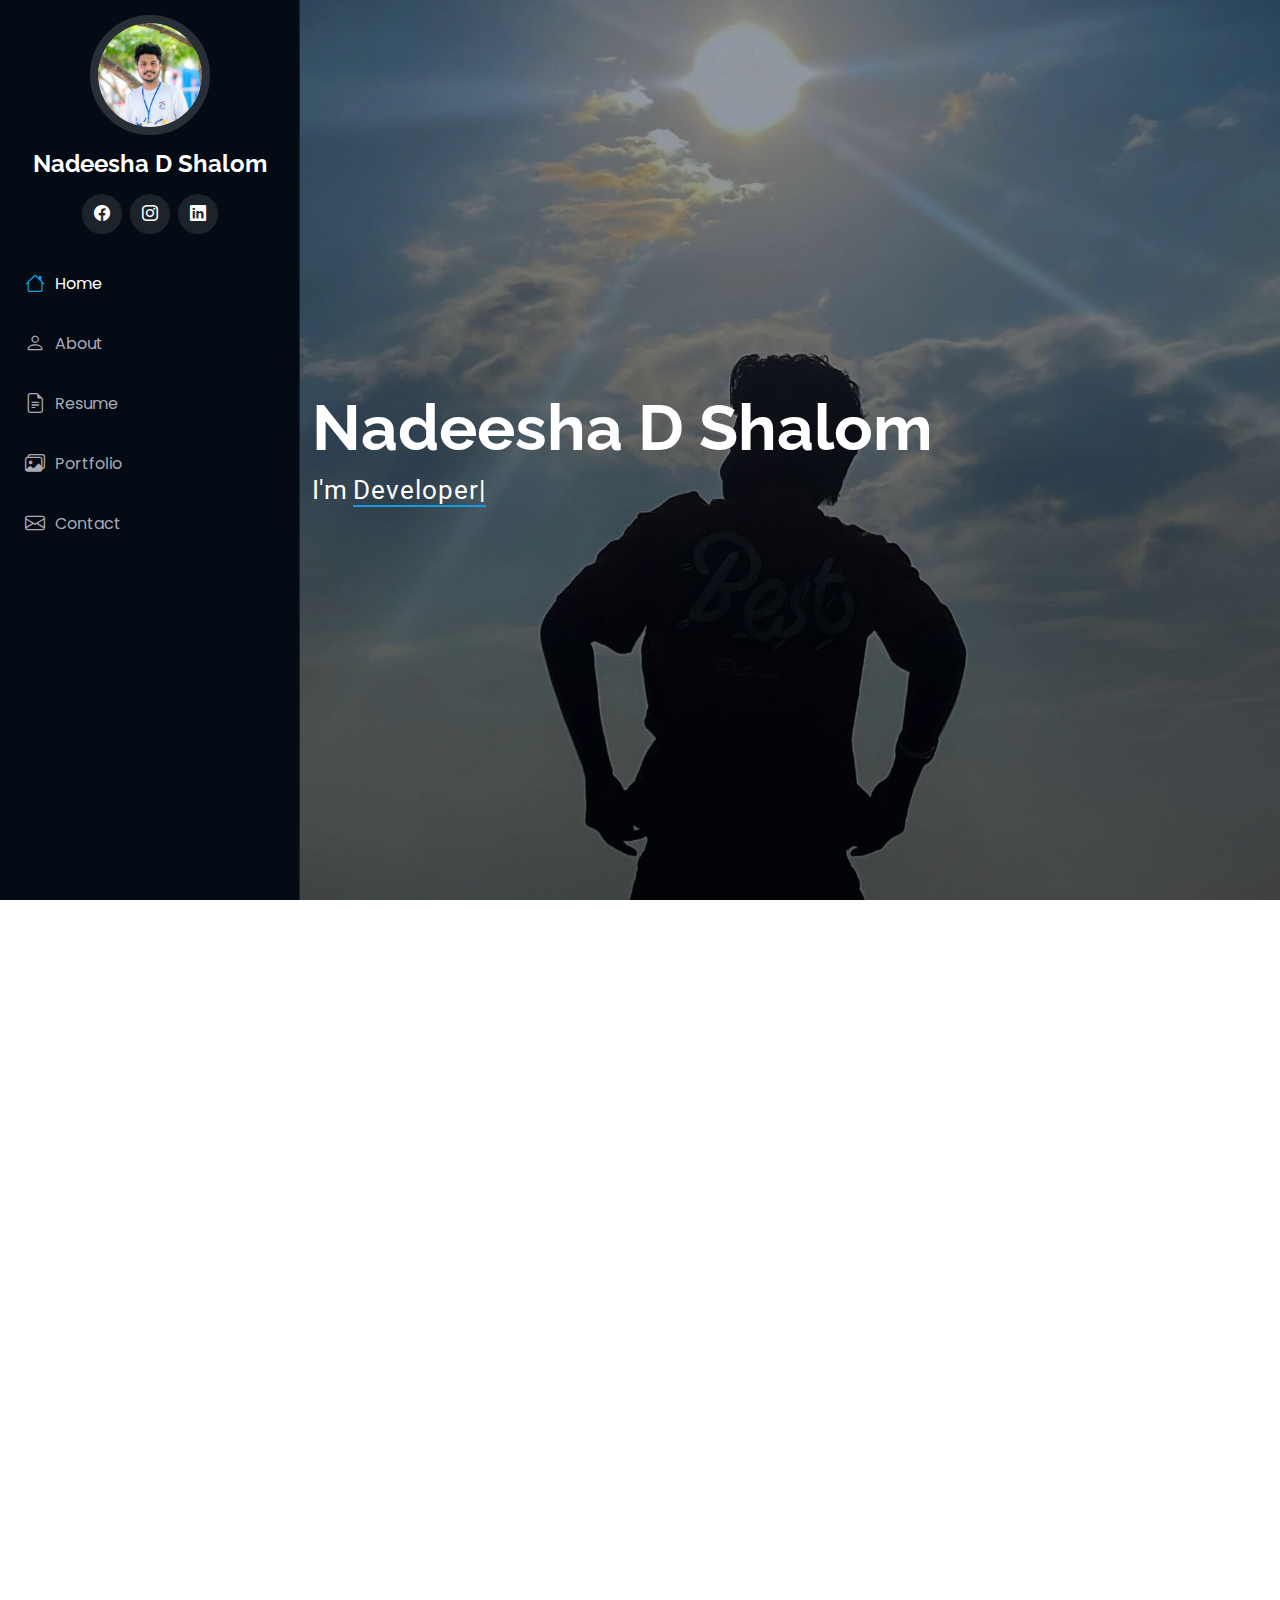
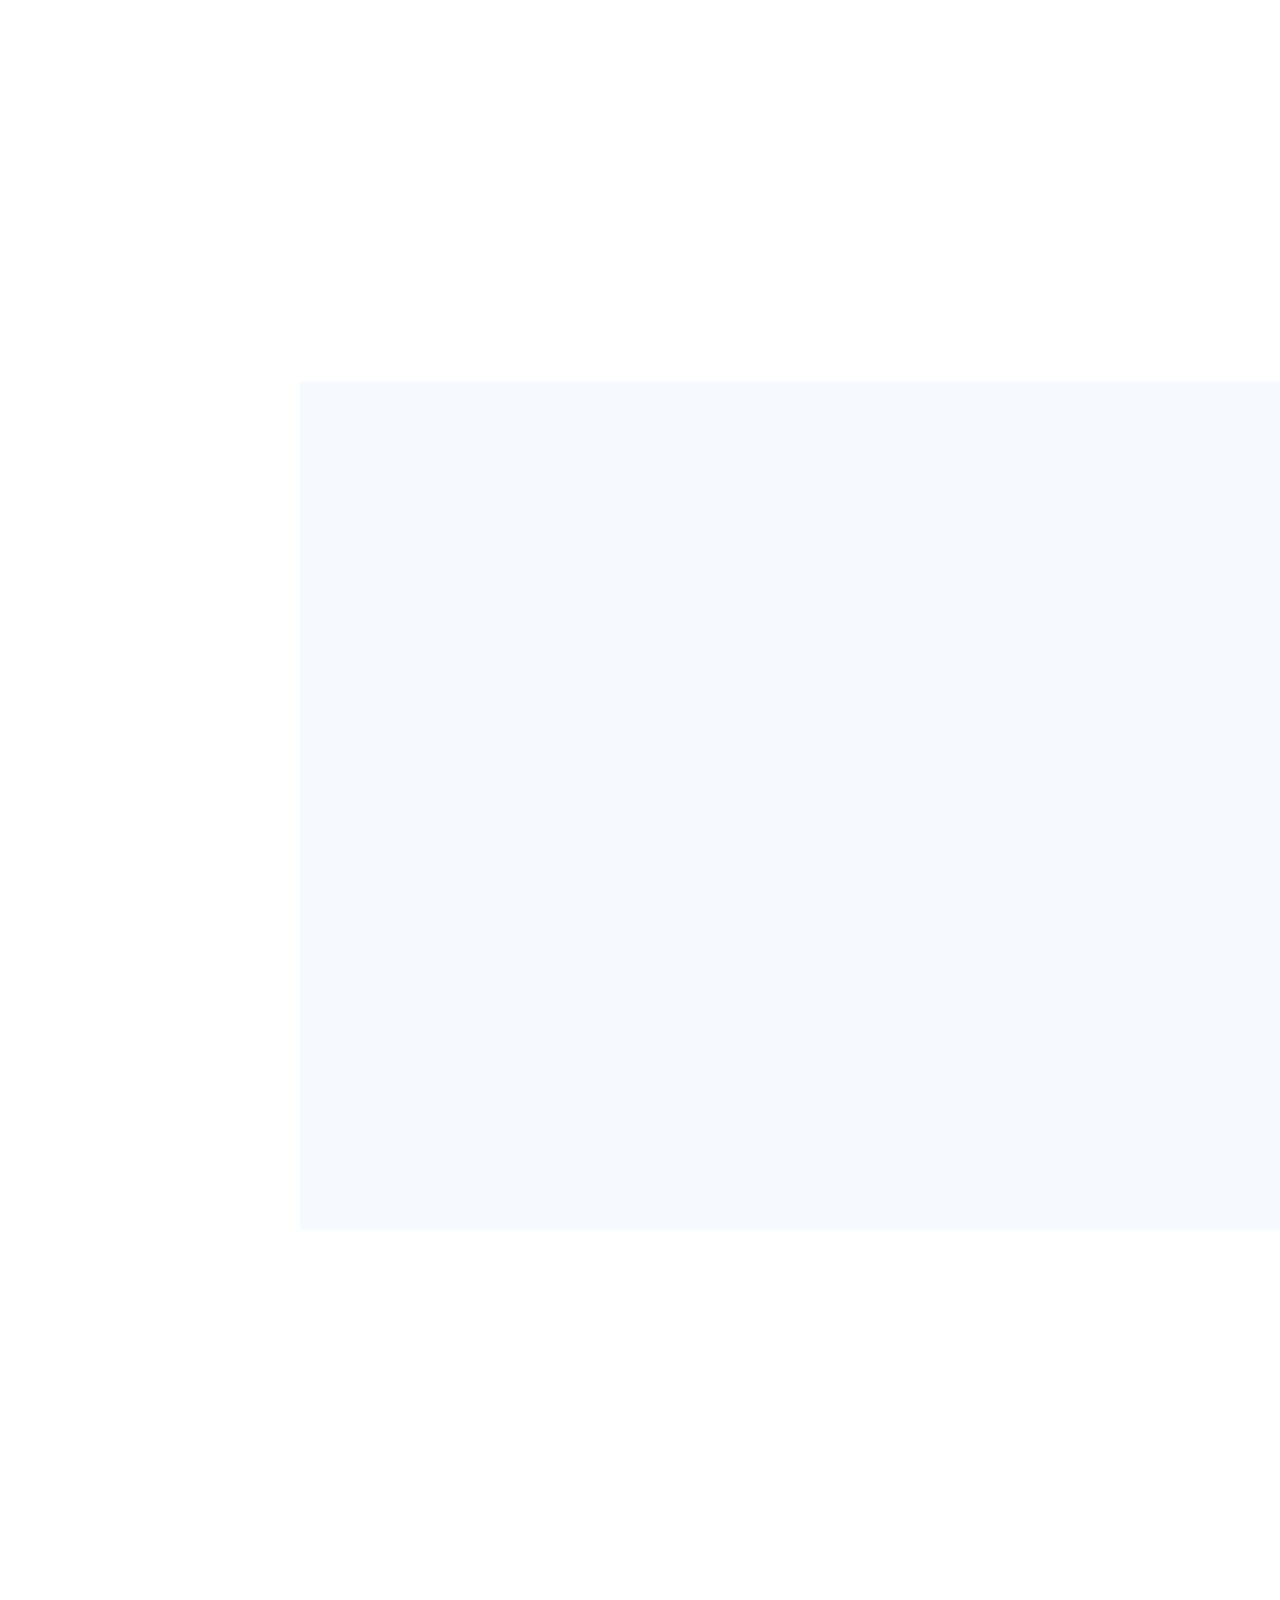
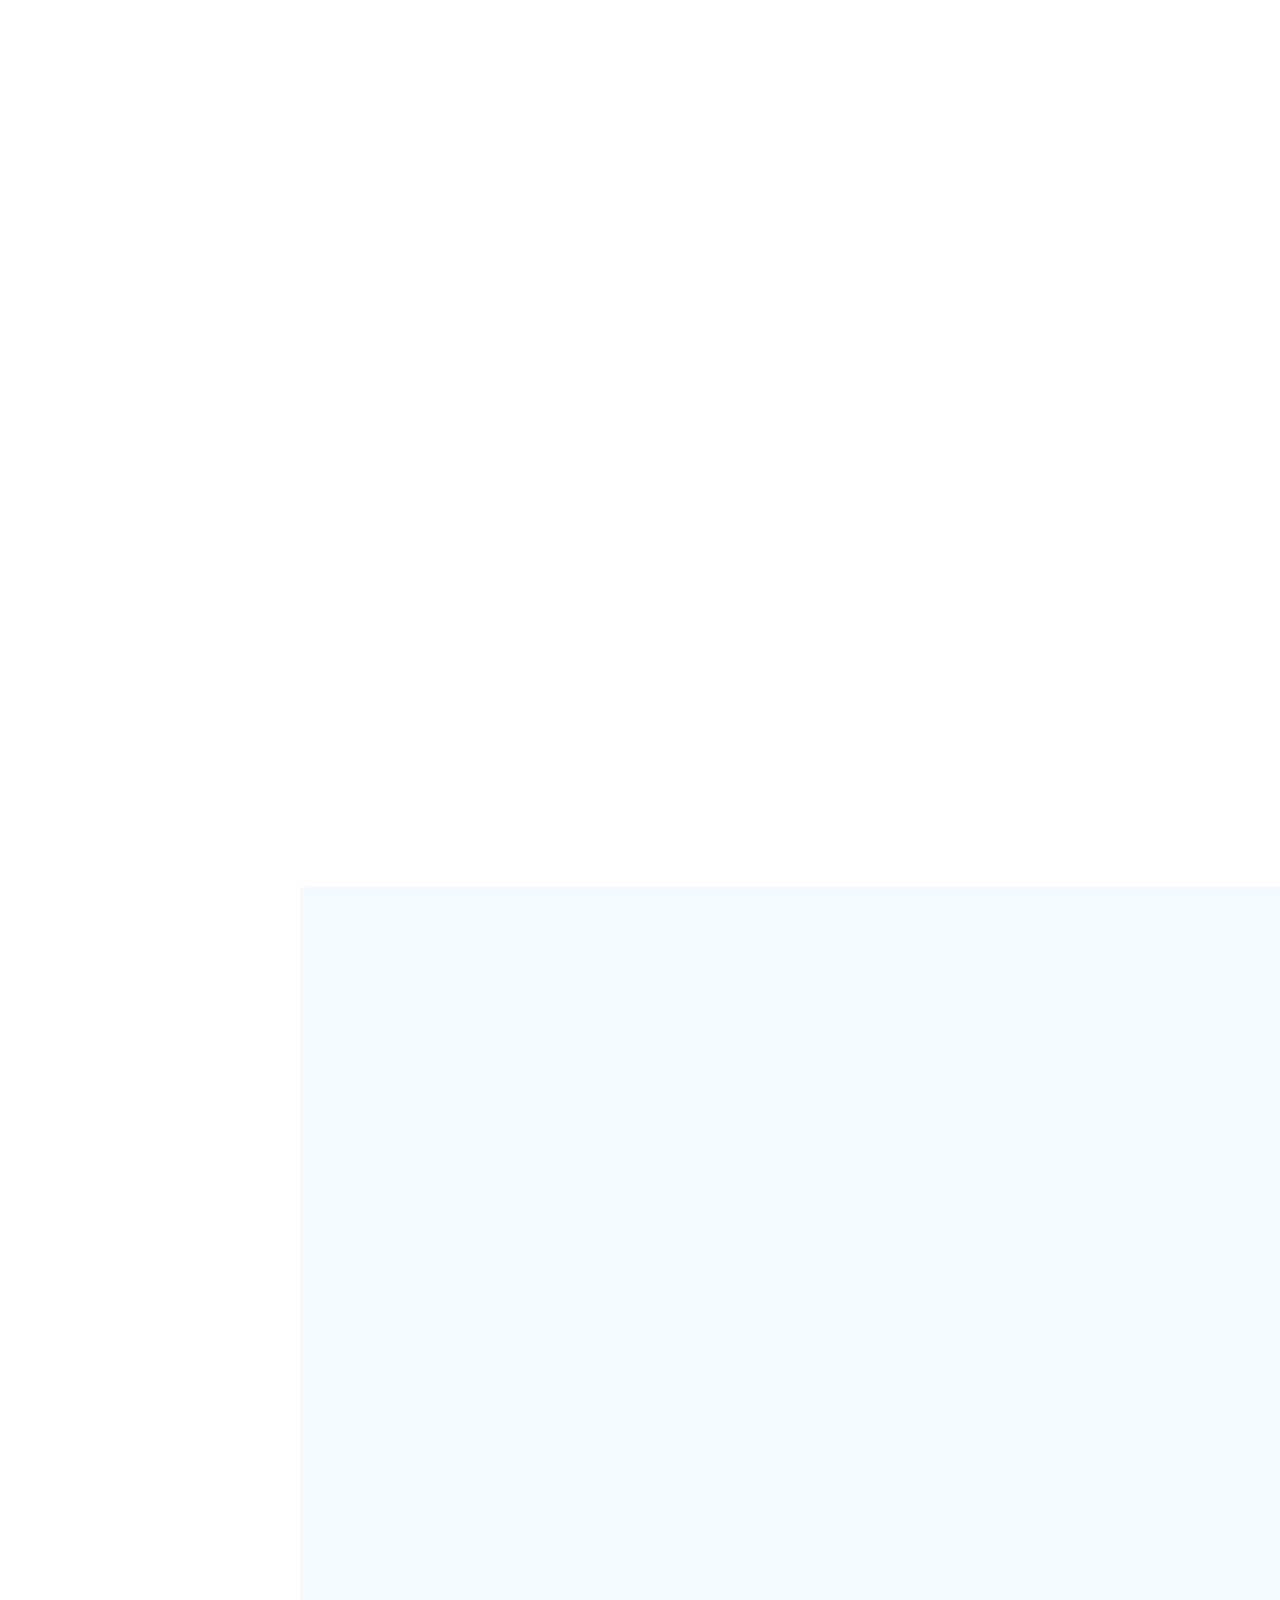
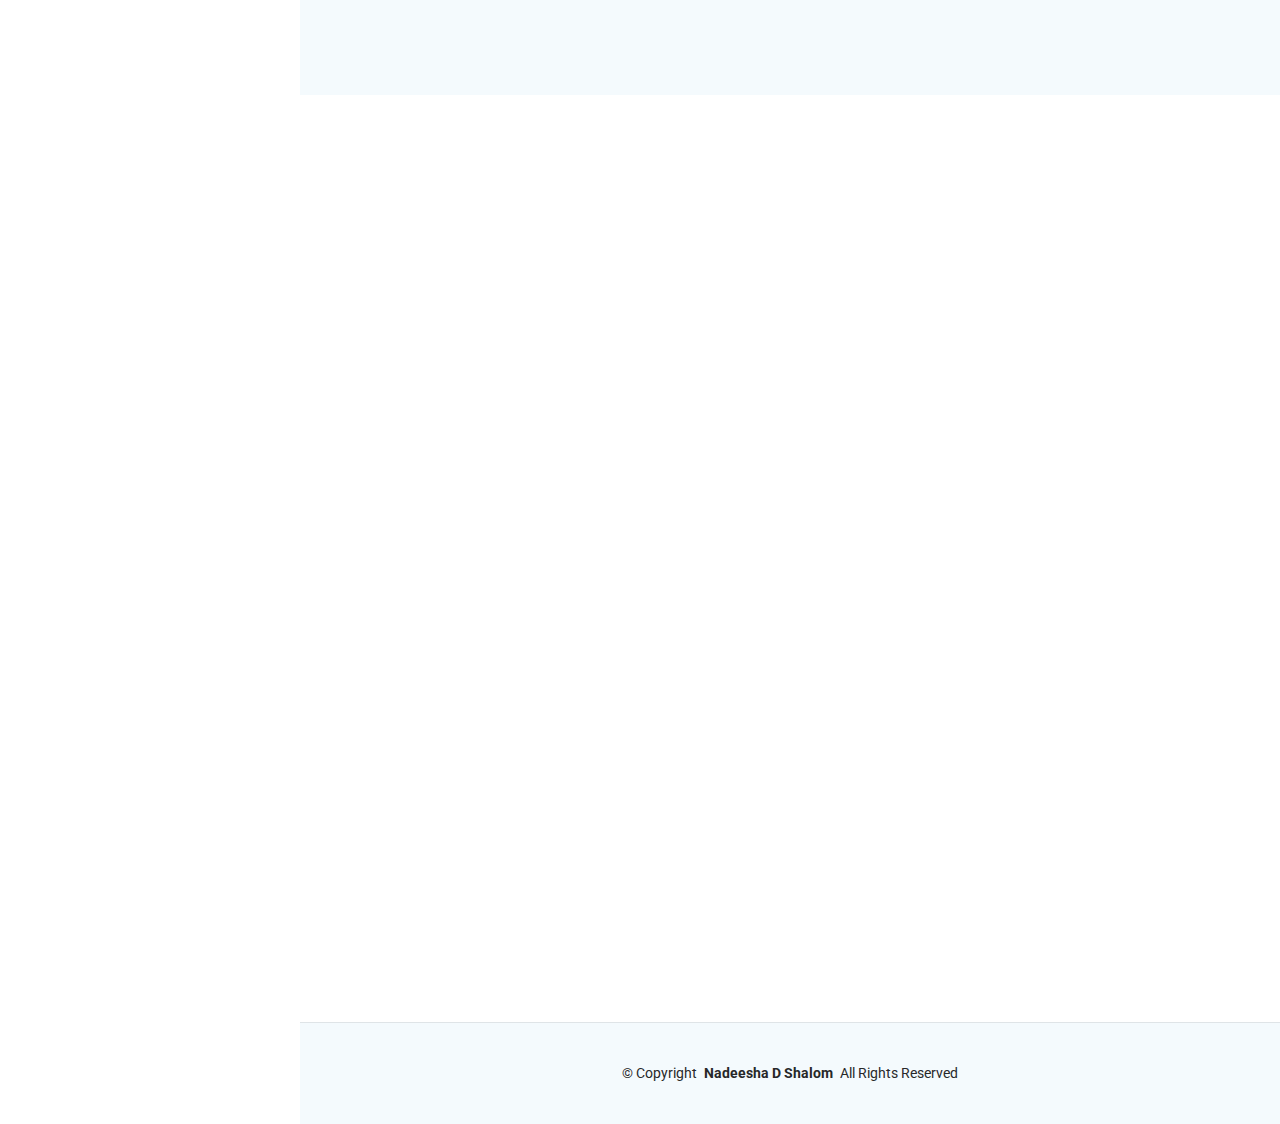
==== commit 0ce5b2a4: "index.html" ====
--- a/index.html
+++ b/index.html
@@ -66,7 +66,7 @@
       <img src="assets/img/back.jpg" alt="" data-aos="fade-in" class="">
       <div class="container" data-aos="fade-up" data-aos-delay="100">
         <h2>Nadeesha D Shalom</h2>
-        <p>I'm <span class="typed" data-typed-items="Developer, Freelancer, Photographer">Developer</span><span class="typed-cursor typed-cursor--blink" aria-hidden="true"></span><span class="typed-cursor typed-cursor--blink" aria-hidden="true"></span></p>
+        <p>I'm <span class="typed" data-typed-items="Developer, Photographer, Freelancer ">Developer</span><span class="typed-cursor typed-cursor--blink" aria-hidden="true"></span><span class="typed-cursor typed-cursor--blink" aria-hidden="true"></span></p>
       </div>
 
     </section><!-- /Hero Section -->
